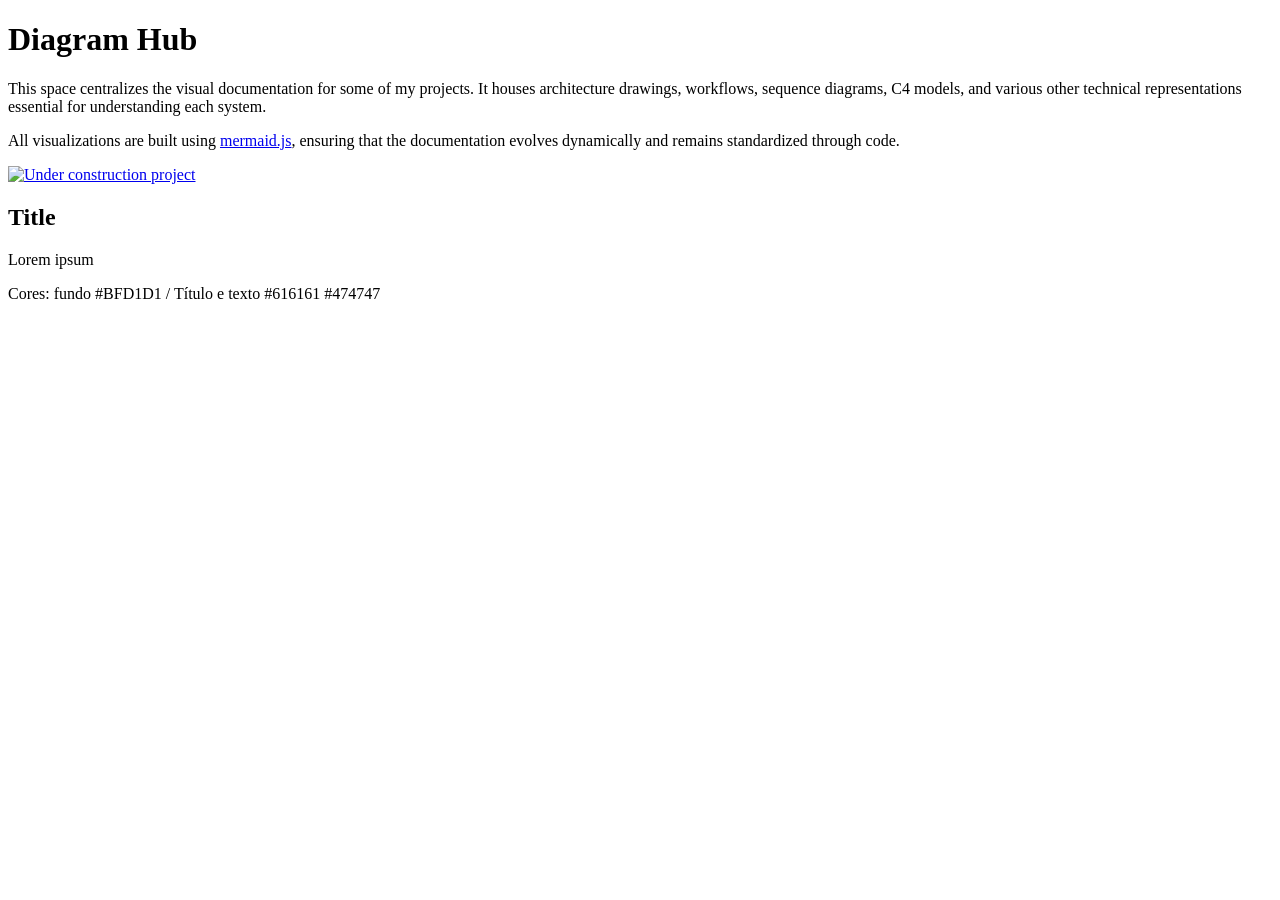
==== common/index.html @ a00ad715 "Add index.html" ====
<!DOCTYPE html>
<html lang="pt-br">
<head>
  <meta charset="UTF-8">
  <meta name="viewport" content="width=device-width, initial-scale=1.0">
  <link rel="stylesheet" href="style.css">
  <title>Diagram Hub</title>
</head>
<body>
  <main class="main">
    <h1 class="title">Diagram Hub</h1>
  
    <p class="general-description">This space centralizes the visual documentation for some of my projects. It houses architecture drawings, workflows, sequence diagrams, C4 models, and various other technical representations essential for understanding each system.</p>
    <p class="general-description">All visualizations are built using <span class="general-description-mermaid"><a href="https://mermaid.js.org/" target="_blank">mermaid.js</a></span>, ensuring that the documentation evolves dynamically and remains standardized through code.</p>

    <section class="section">
      <article class="article">
        <a 
        class="article-image" 
        href="../expense-control/expense-control-der.html">
          <img src="../assets/image/under-construction.png" alt="Under construction project">
        </a>
        <h2 class="project-title">Title</h2>
        <p class="project-description">Lorem ipsum</p>
      </article>
    </section>
    
    <p>Cores: fundo #BFD1D1 / Título e texto #616161 #474747</p>
  </main>
</body>
</html>
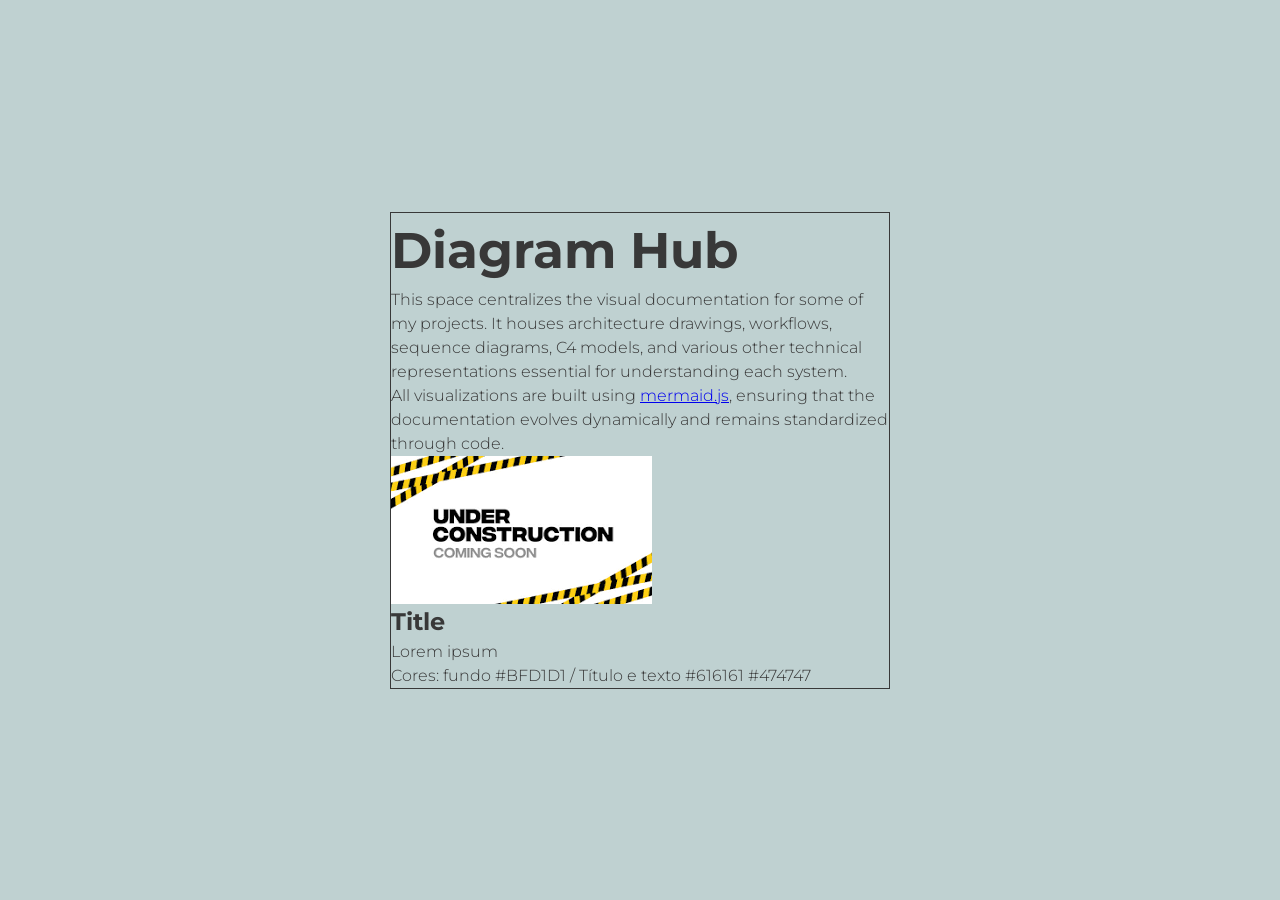
==== commit 23327782: "Style home page" ====
--- a/common/index.html
+++ b/common/index.html
@@ -4,6 +4,10 @@
   <meta charset="UTF-8">
   <meta name="viewport" content="width=device-width, initial-scale=1.0">
   <link rel="stylesheet" href="style.css">
+  <link rel="preconnect" href="https://fonts.googleapis.com">
+  <link rel="preconnect" href="https://fonts.gstatic.com" crossorigin>
+  <link href="https://fonts.googleapis.com/css2?family=Montserrat:ital,wght@0,100..900;1,100..900&display=swap" rel="stylesheet">
+
   <title>Diagram Hub</title>
 </head>
 <body>
--- a/common/style.css
+++ b/common/style.css
@@ -0,0 +1,23 @@
+@import url('style-reset.css');
+
+body {
+  display: flex;
+  justify-content: center;
+  align-items: center;
+  font-family: "Montserrat", sans-serif;
+  font-size: 16px;
+  font-optical-sizing: auto;
+  font-weight: 300;
+  font-style: normal;
+  background-color: #BFD1D1;
+  color: #383838;
+}
+
+.main {
+  max-width: 500px;
+  border: 1px solid;
+}
+
+.title {
+  font-size: 50px;
+}
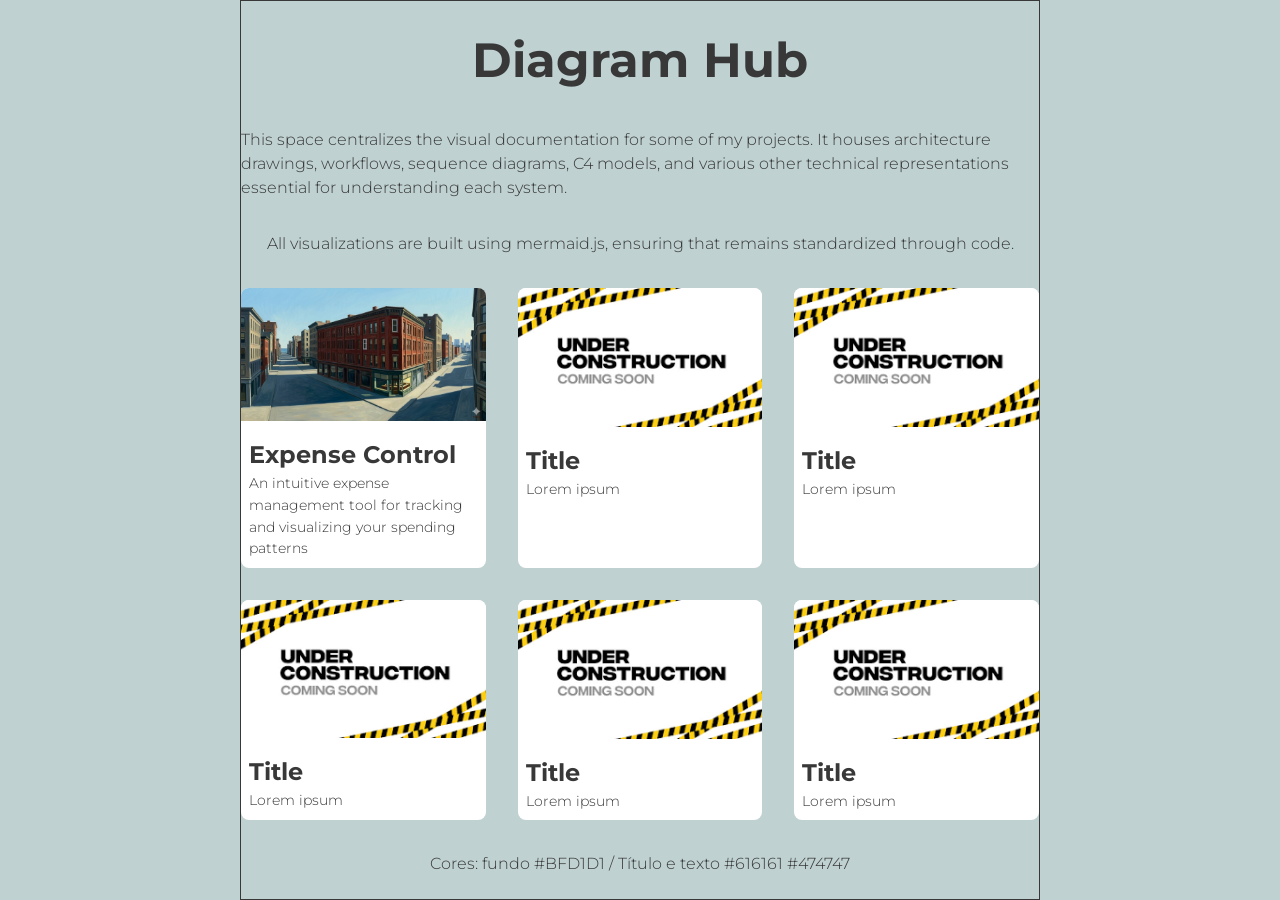
==== commit 9221868b: "Fix styles" ====
--- a/common/index.html
+++ b/common/index.html
@@ -3,7 +3,8 @@
 <head>
   <meta charset="UTF-8">
   <meta name="viewport" content="width=device-width, initial-scale=1.0">
-  <link rel="stylesheet" href="style.css">
+  <link rel="stylesheet" href="./style/style.css">
+  <link rel="stylesheet" href="home-style.css">
   <link rel="preconnect" href="https://fonts.googleapis.com">
   <link rel="preconnect" href="https://fonts.gstatic.com" crossorigin>
   <link href="https://fonts.googleapis.com/css2?family=Montserrat:ital,wght@0,100..900;1,100..900&display=swap" rel="stylesheet">
@@ -15,17 +16,75 @@
     <h1 class="title">Diagram Hub</h1>
   
     <p class="general-description">This space centralizes the visual documentation for some of my projects. It houses architecture drawings, workflows, sequence diagrams, C4 models, and various other technical representations essential for understanding each system.</p>
-    <p class="general-description">All visualizations are built using <span class="general-description-mermaid"><a href="https://mermaid.js.org/" target="_blank">mermaid.js</a></span>, ensuring that the documentation evolves dynamically and remains standardized through code.</p>
+    <p class="general-description">All visualizations are built using <span class="general-description-mermaid"><a href="https://mermaid.js.org/" target="_blank">mermaid.js</a></span>, ensuring that remains standardized through code.</p>
 
     <section class="section">
       <article class="article">
         <a 
-        class="article-image" 
+        class="article-link" 
         href="../expense-control/expense-control-der.html">
-          <img src="../assets/image/under-construction.png" alt="Under construction project">
+          <img class="article-image" src="../assets/image/hopper.png" alt="Under construction project">
+          <div class="project-info">
+            <h2 class="project-title">Expense Control</h2>
+            <p class="project-description">An intuitive expense management tool for tracking and visualizing your spending patterns</p>
+          </div>
         </a>
-        <h2 class="project-title">Title</h2>
-        <p class="project-description">Lorem ipsum</p>
+      </article>
+
+      <article class="article">
+        <a 
+        class="article-link" 
+        href="../expense-control/expense-control-der.html">
+          <img class="article-image" src="../assets/image/under-construction.png" alt="Under construction project">
+          <div class="project-info">
+            <h2 class="project-title">Title</h2>
+            <p class="project-description">Lorem ipsum</p>
+          </div>
+        </a>
+      </article>
+      <article class="article">
+        <a 
+        class="article-link" 
+        href="../expense-control/expense-control-der.html">
+          <img class="article-image" src="../assets/image/under-construction.png" alt="Under construction project">
+          <div class="project-info">
+            <h2 class="project-title">Title</h2>
+            <p class="project-description">Lorem ipsum</p>
+          </div>
+        </a>
+      </article>
+      <article class="article">
+        <a 
+        class="article-link" 
+        href="../expense-control/expense-control-der.html">
+          <img class="article-image" src="../assets/image/under-construction.png" alt="Under construction project">
+          <div class="project-info">
+            <h2 class="project-title">Title</h2>
+            <p class="project-description">Lorem ipsum</p>
+          </div>
+        </a>
+      </article>
+      <article class="article">
+        <a 
+        class="article-link" 
+        href="../expense-control/expense-control-der.html">
+          <img class="article-image" src="../assets/image/under-construction.png" alt="Under construction project">
+          <div class="project-info">
+            <h2 class="project-title">Title</h2>
+            <p class="project-description">Lorem ipsum</p>
+          </div>
+        </a>
+      </article>
+      <article class="article">
+        <a 
+        class="article-link" 
+        href="../expense-control/expense-control-der.html">
+          <img class="article-image" src="../assets/image/under-construction.png" alt="Under construction project">
+          <div class="project-info">
+            <h2 class="project-title">Title</h2>
+            <p class="project-description">Lorem ipsum</p>
+          </div>
+        </a>
       </article>
     </section>
     
--- a/common/style/style.css
+++ b/common/style/style.css
@@ -0,0 +1,30 @@
+@import url('style-reset.css');
+@import url('variables.css');
+
+body {
+  display: flex;
+  justify-content: center;
+  align-items: center;
+  font-family: var(--font-family);
+  font-size: 16px;
+  font-optical-sizing: auto;
+  font-weight: var(--font-light);
+  font-style: normal;
+  background-color: var(--primary-color);
+  color: var(--second-color);
+}
+
+.main {
+  display: flex;
+  flex-direction: column;
+  justify-content: center;
+  align-items: center;
+  gap: 2rem;
+  max-width: 50rem;
+  height: 100vh;
+  border: 1px solid;
+}
+
+.title {
+  font-size: 3rem;
+}
--- a/common/home-style.css
+++ b/common/home-style.css
@@ -0,0 +1,39 @@
+.section {
+  display: grid;
+  grid-template-columns: 1fr 1fr 1fr;
+  gap: 2rem;
+}
+
+.article {
+  background-color: var(--white-color);
+  border-radius: 0.5rem;
+}
+
+.article-image {
+  margin-bottom: 0.5rem;
+  border-radius: 0.5rem 0.5rem 0 0;
+}
+
+.project-info {
+  padding: 0.5rem;
+}
+
+.project-title {
+  font-size: 1.5rem;
+}
+
+.project-description {
+  font-size: 0.9rem;
+}
+
+@media (min-width: 600px) and (max-width: 1199px) {
+  .section {
+    grid-template-columns: 1fr 1fr;
+  }
+}
+
+@media (max-width: 599px) {
+  .section {
+    grid-template-columns: 0.75fr;
+  }
+}
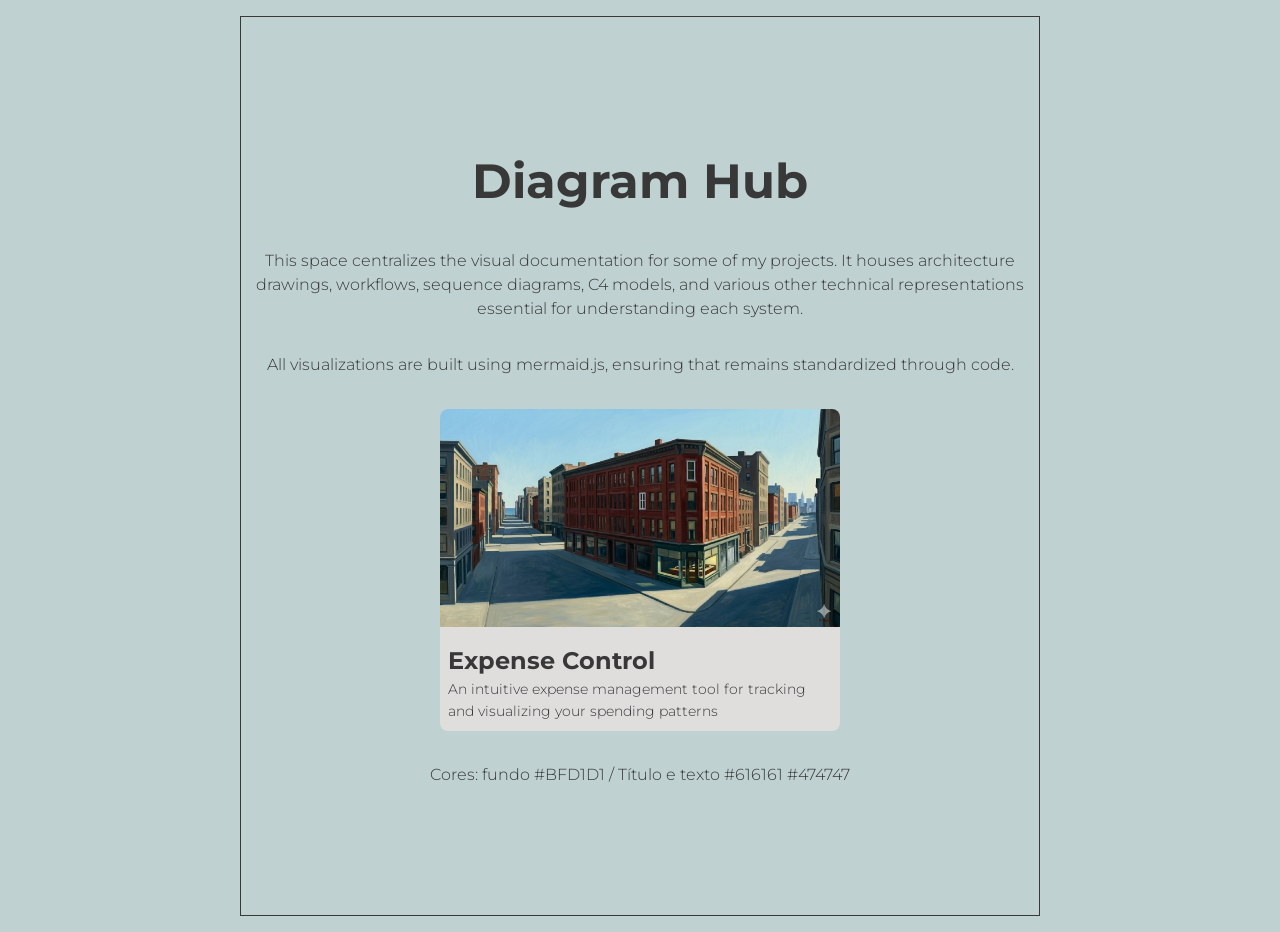
==== commit 637203df: "Fix styles" ====
--- a/common/index.html
+++ b/common/index.html
@@ -30,62 +30,6 @@
           </div>
         </a>
       </article>
-
-      <article class="article">
-        <a 
-        class="article-link" 
-        href="../expense-control/expense-control-der.html">
-          <img class="article-image" src="../assets/image/under-construction.png" alt="Under construction project">
-          <div class="project-info">
-            <h2 class="project-title">Title</h2>
-            <p class="project-description">Lorem ipsum</p>
-          </div>
-        </a>
-      </article>
-      <article class="article">
-        <a 
-        class="article-link" 
-        href="../expense-control/expense-control-der.html">
-          <img class="article-image" src="../assets/image/under-construction.png" alt="Under construction project">
-          <div class="project-info">
-            <h2 class="project-title">Title</h2>
-            <p class="project-description">Lorem ipsum</p>
-          </div>
-        </a>
-      </article>
-      <article class="article">
-        <a 
-        class="article-link" 
-        href="../expense-control/expense-control-der.html">
-          <img class="article-image" src="../assets/image/under-construction.png" alt="Under construction project">
-          <div class="project-info">
-            <h2 class="project-title">Title</h2>
-            <p class="project-description">Lorem ipsum</p>
-          </div>
-        </a>
-      </article>
-      <article class="article">
-        <a 
-        class="article-link" 
-        href="../expense-control/expense-control-der.html">
-          <img class="article-image" src="../assets/image/under-construction.png" alt="Under construction project">
-          <div class="project-info">
-            <h2 class="project-title">Title</h2>
-            <p class="project-description">Lorem ipsum</p>
-          </div>
-        </a>
-      </article>
-      <article class="article">
-        <a 
-        class="article-link" 
-        href="../expense-control/expense-control-der.html">
-          <img class="article-image" src="../assets/image/under-construction.png" alt="Under construction project">
-          <div class="project-info">
-            <h2 class="project-title">Title</h2>
-            <p class="project-description">Lorem ipsum</p>
-          </div>
-        </a>
-      </article>
     </section>
     
     <p>Cores: fundo #BFD1D1 / Título e texto #616161 #474747</p>
--- a/common/style/style.css
+++ b/common/style/style.css
@@ -23,6 +23,7 @@
   max-width: 50rem;
   height: 100vh;
   border: 1px solid;
+  margin: 1rem;
 }
 
 .title {
--- a/common/home-style.css
+++ b/common/home-style.css
@@ -1,11 +1,16 @@
+.general-description {
+  text-align: center;
+}
+
 .section {
   display: grid;
-  grid-template-columns: 1fr 1fr 1fr;
+  grid-template-columns: 1fr;
   gap: 2rem;
+  max-width: 400px;
 }
 
 .article {
-  background-color: var(--white-color);
+  background-color: var(--gray-color);
   border-radius: 0.5rem;
 }
 
@@ -28,12 +33,12 @@
 
 @media (min-width: 600px) and (max-width: 1199px) {
   .section {
-    grid-template-columns: 1fr 1fr;
+    grid-template-columns: 1fr;
   }
 }
 
 @media (max-width: 599px) {
   .section {
-    grid-template-columns: 0.75fr;
+    grid-template-columns: 1fr;
   }
 }
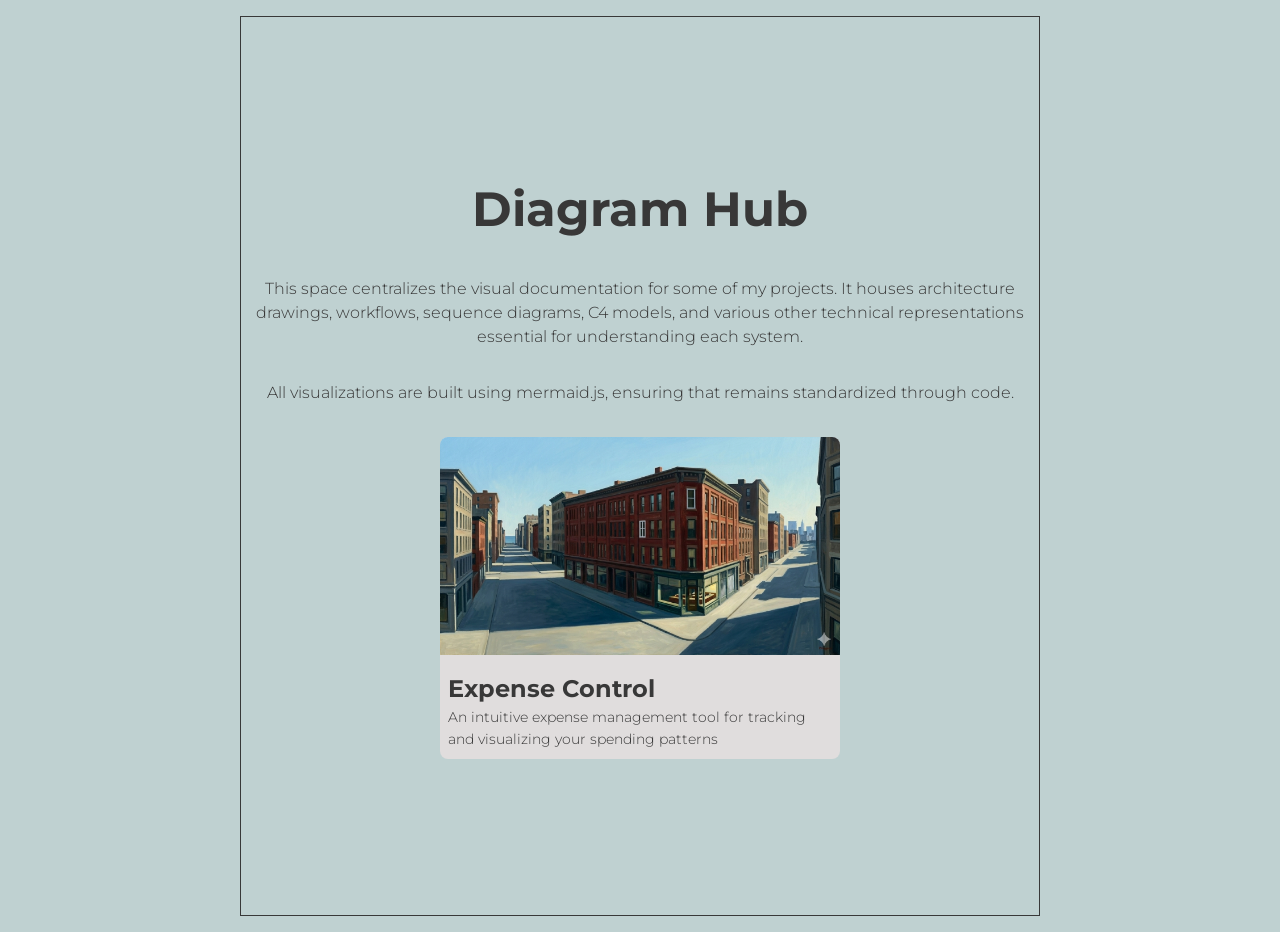
==== commit b8acc2de: "Remove unnecessary information" ====
--- a/common/index.html
+++ b/common/index.html
@@ -31,8 +31,6 @@
         </a>
       </article>
     </section>
-    
-    <p>Cores: fundo #BFD1D1 / Título e texto #616161 #474747</p>
   </main>
 </body>
 </html>
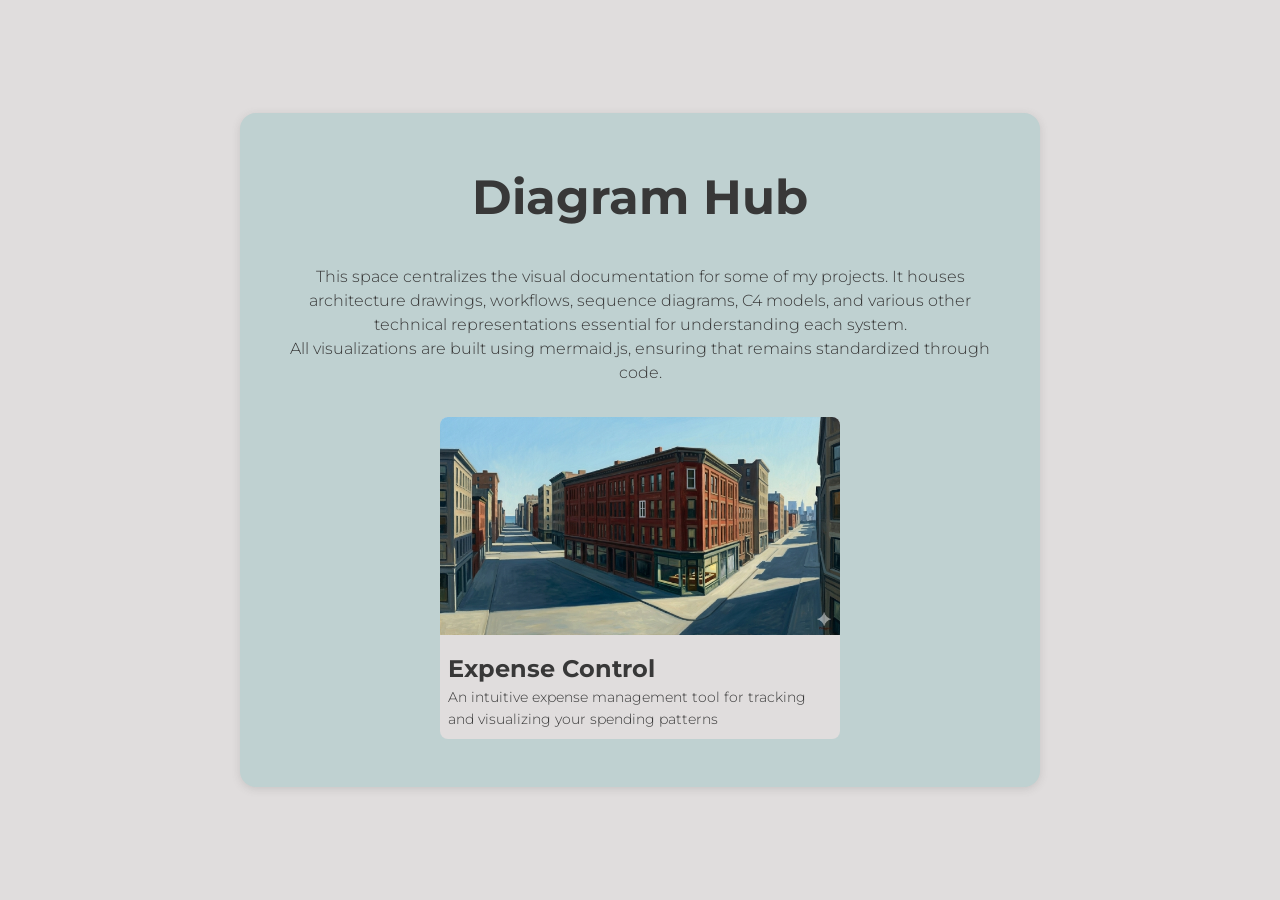
==== commit 6b031bf9: "Add styles for expense control project" ====
--- a/common/index.html
+++ b/common/index.html
@@ -15,14 +15,16 @@
   <main class="main">
     <h1 class="title">Diagram Hub</h1>
   
-    <p class="general-description">This space centralizes the visual documentation for some of my projects. It houses architecture drawings, workflows, sequence diagrams, C4 models, and various other technical representations essential for understanding each system.</p>
-    <p class="general-description">All visualizations are built using <span class="general-description-mermaid"><a href="https://mermaid.js.org/" target="_blank">mermaid.js</a></span>, ensuring that remains standardized through code.</p>
+    <div class="general-description">
+      <p>This space centralizes the visual documentation for some of my projects. It houses architecture drawings, workflows, sequence diagrams, C4 models, and various other technical representations essential for understanding each system.</p>
+      <p>All visualizations are built using <span class="general-description-mermaid"><a href="https://mermaid.js.org/" target="_blank">mermaid.js</a></span>, ensuring that remains standardized through code.</p>
+    </div>
 
     <section class="section">
       <article class="article">
         <a 
         class="article-link" 
-        href="../expense-control/expense-control-der.html">
+        href="../expense-control/expense-control.html">
           <img class="article-image" src="../assets/image/hopper.png" alt="Under construction project">
           <div class="project-info">
             <h2 class="project-title">Expense Control</h2>
--- a/common/style/style.css
+++ b/common/style/style.css
@@ -10,20 +10,22 @@
   font-optical-sizing: auto;
   font-weight: var(--font-light);
   font-style: normal;
-  background-color: var(--primary-color);
   color: var(--second-color);
+  background-color: var(--gray-color);
 }
 
 .main {
+  background-color: var(--primary-color);
   display: flex;
   flex-direction: column;
   justify-content: center;
   align-items: center;
   gap: 2rem;
   max-width: 50rem;
-  height: 100vh;
-  border: 1px solid;
-  margin: 1rem;
+  margin: 0 1rem;
+  padding: 3rem;
+  border-radius: 1rem;
+  box-shadow: rgba(99, 99, 99, 0.2) 0px 2px 8px 0px;
 }
 
 .title {
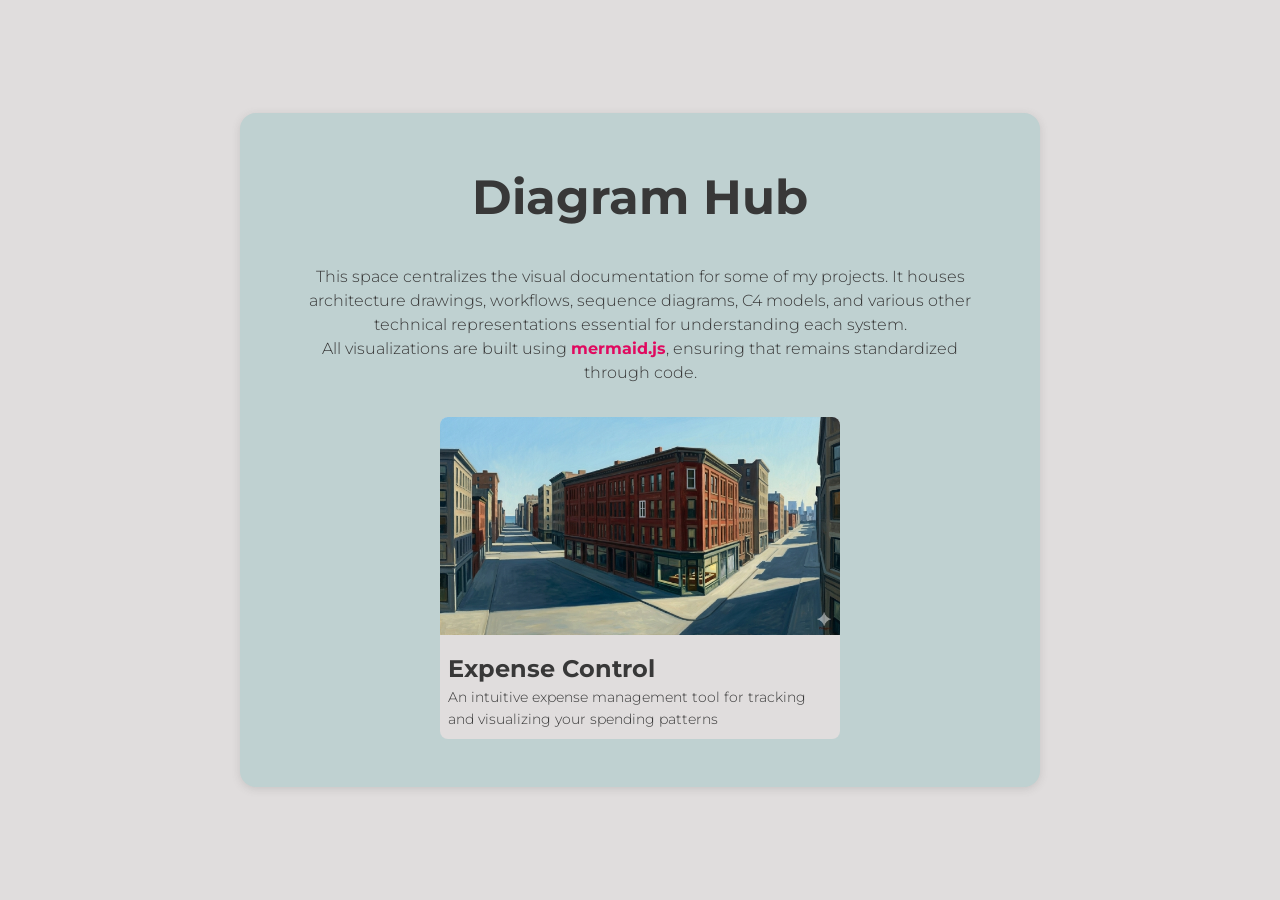
==== commit dd40224d: "Add more styles for expense control project" ====
--- a/common/index.html
+++ b/common/index.html
@@ -4,10 +4,16 @@
   <meta charset="UTF-8">
   <meta name="viewport" content="width=device-width, initial-scale=1.0">
   <link rel="stylesheet" href="./style/style.css">
-  <link rel="stylesheet" href="home-style.css">
+  <link rel="stylesheet" href="./style/home-style.css">
   <link rel="preconnect" href="https://fonts.googleapis.com">
   <link rel="preconnect" href="https://fonts.gstatic.com" crossorigin>
   <link href="https://fonts.googleapis.com/css2?family=Montserrat:ital,wght@0,100..900;1,100..900&display=swap" rel="stylesheet">
+  <link rel="icon" type="image/png" sizes="16x16" href="../assets/image/favicon_io/favicon-16x16.png">
+  <link rel="icon" type="image/png" sizes="32x32" href="../assets/image/favicon_io/favicon-32x32.png">
+  <link rel="apple-touch-icon" sizes="152x152" href="../assets/image/favicon_io/apple-touch-icon-152x152.png">
+  <link rel="apple-touch-icon" sizes="180x180" href="../assets/image/favicon_io/apple-touch-icon-180x180.png">
+  <link rel="icon" type="image/png" sizes="192x192" href="../assets/image/favicon_io/android-icon-192x192.png">
+  <link rel="icon" type="image/png" sizes="512x512" href="../assets/image/favicon_io/android-icon-512x512.png">
 
   <title>Diagram Hub</title>
 </head>
--- a/common/style/style.css
+++ b/common/style/style.css
@@ -10,7 +10,7 @@
   font-optical-sizing: auto;
   font-weight: var(--font-light);
   font-style: normal;
-  color: var(--second-color);
+  color: var(--secondary-color);
   background-color: var(--gray-color);
 }
 
@@ -30,4 +30,60 @@
 
 .title {
   font-size: 3rem;
+}
+
+.home-button {
+  border: none;
+  background-color: var(--gray-color);
+  border-radius: 0.5rem;
+  color: var(--mermaid-color);
+  font-weight: var(--font-semibold);
+  padding: 0.5rem;
+  box-shadow: var(--button-shadow) 0rem 0.5rem 1.5rem;
+}
+
+@keyframes bounce-letter {
+  0%, 100% {
+    transform: translateY(0);
+  }
+  50% {
+    transform: translateY(-10px);
+  }
+}
+
+.home-button:hover {
+  cursor: pointer;
+}
+
+.home-button span {
+  display: inline-block;
+}
+
+.home-button:hover span {
+  animation: bounce-letter 0.5s ease-in-out infinite;
+}
+
+.home-button:hover span:nth-child(1) {
+  animation-delay: 0s;
+}
+
+.home-button:hover span:nth-child(2) {
+  animation-delay: 0.1s;
+}
+
+.home-button:hover span:nth-child(3) {
+  animation-delay: 0.2s;
+}
+
+.home-button:hover span:nth-child(4) {
+  animation-delay: 0.3s;
+}
+
+.github-link {
+  color: var(--mermaid-color);
+  font-weight: var(--font-bold);
+}
+
+.github-link:hover {
+  color: var(--mermaid-color-hover);
 }
--- a/common/style/home-style.css
+++ b/common/style/home-style.css
@@ -0,0 +1,49 @@
+.general-description {
+  text-align: center;
+}
+
+.section {
+  display: grid;
+  grid-template-columns: 1fr;
+  gap: 2rem;
+  max-width: 400px;
+}
+
+.article {
+  background-color: var(--gray-color);
+  border-radius: 0.5rem;
+}
+
+.article-image {
+  margin-bottom: 0.5rem;
+  border-radius: 0.5rem 0.5rem 0 0;
+}
+
+.project-info {
+  padding: 0.5rem;
+}
+
+.project-title {
+  font-size: 1.5rem;
+}
+
+.project-description {
+  font-size: 0.9rem;
+}
+
+.general-description-mermaid {
+  font-weight: var(--font-bold);
+  color: var(--mermaid-color);
+}
+
+@media (min-width: 600px) and (max-width: 1199px) {
+  .section {
+    grid-template-columns: 1fr;
+  }
+}
+
+@media (max-width: 599px) {
+  .section {
+    grid-template-columns: 1fr;
+  }
+}
